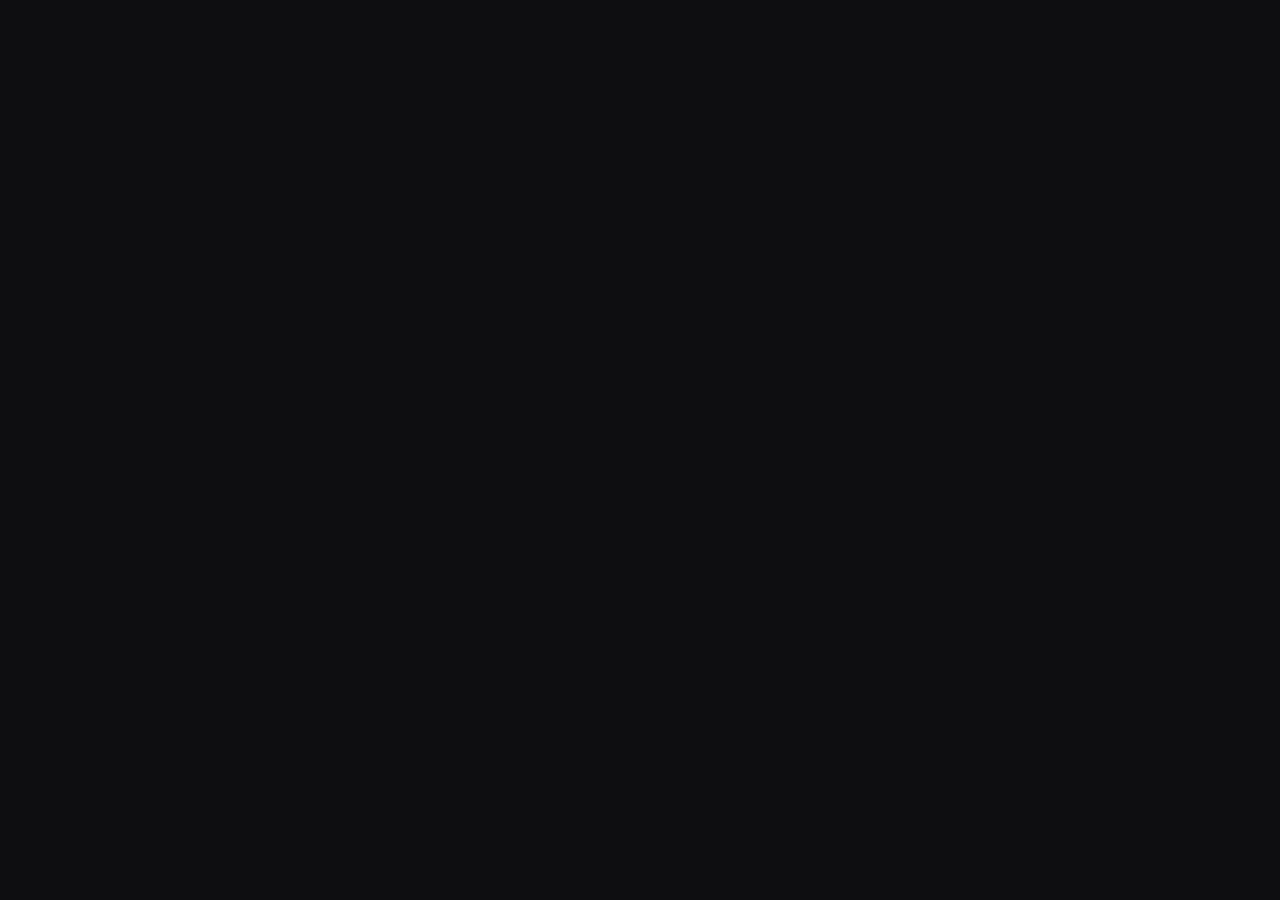
==== 01_pages/00_home/index.html @ c48dee1e "the purge. completaly gutted the site, keeping only some parts of global.css as-is." ====
<!DOCTYPE html>
<html lang="en">
<head>
    <meta charset="UTF-8">
    <title>Homepage</title>

    <link rel="stylesheet" href="../../00_global/global.css">
    <link rel="stylesheet" href="home.css">

    <script src="../../00_global/global.js" defer></script>
    <script src="home.js" defer></script>
</head>
<body>

</body>
</html>
---- 00_global/global.css ----
@font-face {
    font-family: "nasalisation";
    src: url("ressources/fonts/Nasalization-Rg.otf") format("Opentype");
}

@font-face {
    font-family: "IBM";
    src: url("ressources/fonts/IBMPlexSans-VariableFont_wdth,wght.ttf") format("TrueType");
}

body {
    margin: 0;
    background: var(--bg);
}

:root {
    --bg: #0E0E11;

    --surface25: rgb(22 22 27 / 0.25);
    --surface50: rgb(22 22 27 / 0.5);
    --surface75: rgb(22 22 27 / 0.75);
    --surface100: rgb(22 22 27 / 1);

    --border100: rgb(39 39 47 / 1);
    
    --text: #E9E9ED;
    --muted: #90909B;
    --accent: #8B7DD9;
}
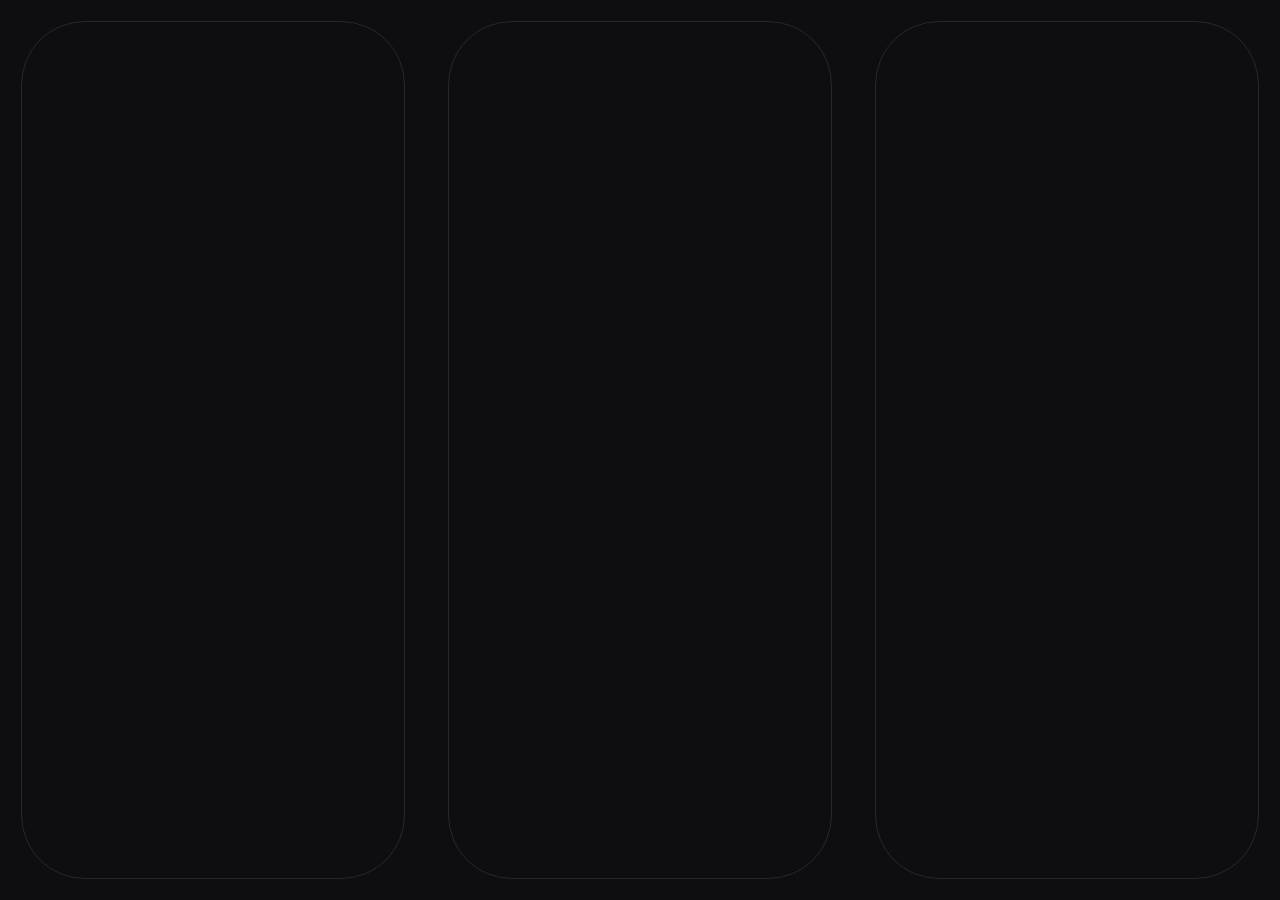
==== commit d558fd90: "added working segments and basic animation added working segments and basic animation. all animation" ====
--- a/01_pages/00_home/index.html
+++ b/01_pages/00_home/index.html
@@ -11,6 +11,18 @@
     <script src="home.js" defer></script>
 </head>
 <body>
+    <div class="main">
+        <a class="segment card hover-expand" id="about_me" href="../01_about_me/about_me.html">
+            
+        </a>
+        
+        <a class="segment card hover-expand" id="projects" href="../02_projects/projects.html">
+            
+        </a>
 
+        <a class="segment card hover-expand" id="contact" href="../03_contact/contact.html">
+
+        </a>
+    </div>
 </body>
 </html>
--- a/00_global/global.css
+++ b/00_global/global.css
@@ -26,4 +26,20 @@
     --text: #E9E9ED;
     --muted: #90909B;
     --accent: #8B7DD9;
+}
+
+.card {
+    border-color: var(--border100);
+    border-style: solid;
+    border-width: thin;
+    border-radius: 5cqw;
+}
+
+
+/* ANIMATIONS */
+.hover-expand {
+    transition: transform .25s ease-in-out;
+}
+.hover-expand:hover {
+    transform: scale(1.02);
 }
--- a/01_pages/00_home/home.css
+++ b/01_pages/00_home/home.css
@@ -0,0 +1,13 @@
+.main {
+    margin: 0;
+    display: grid;
+    grid-template-columns: 33.33% 33.33% 33.33%;
+    grid-template-rows: 100svh;
+}
+
+.segment {
+    display: grid;
+    margin: 5%;
+    grid-template-columns:100%;
+    grid-template-rows: 100%;
+}
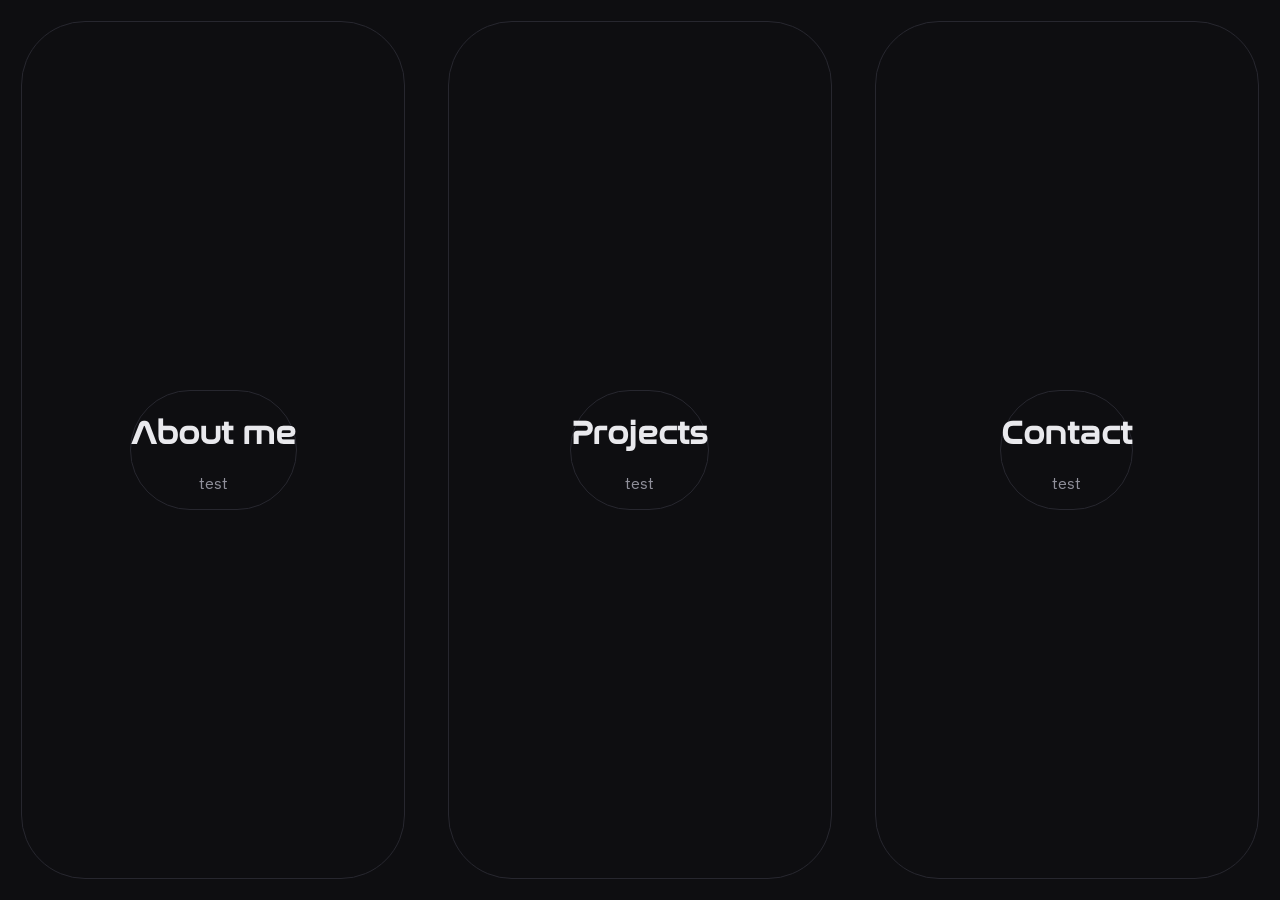
==== commit 550d98ec: "added inner segments, and more animations" ====
--- a/01_pages/00_home/index.html
+++ b/01_pages/00_home/index.html
@@ -12,16 +12,25 @@
 </head>
 <body>
     <div class="main">
-        <a class="segment card hover-expand" id="about_me" href="../01_about_me/about_me.html">
-            
+        <a class="segment card hover-expand hover-glow hover-h-underline" id="about_me" href="../01_about_me/about_me.html">
+            <div class="segment_inner card">
+                <h1>About me</h1>
+                <p>test</p>
+            </div>
         </a>
         
-        <a class="segment card hover-expand" id="projects" href="../02_projects/projects.html">
-            
+        <a class="segment card hover-expand hover-glow hover-h-underline" id="projects" href="../02_projects/projects.html">
+            <div class="segment_inner card">
+                <h1>Projects</h1>
+                <p>test</p>
+            </div>
         </a>
 
-        <a class="segment card hover-expand" id="contact" href="../03_contact/contact.html">
-
+        <a class="segment card hover-expand hover-glow hover-h-underline" id="contact" href="../03_contact/contact.html">
+            <div class="segment_inner card">
+                <h1>Contact</h1>
+                <p>test</p>
+            </div>
         </a>
     </div>
 </body>
--- a/00_global/global.css
+++ b/00_global/global.css
@@ -13,6 +13,16 @@
     background: var(--bg);
 }
 
+h1, h2, h3, h4, h5, h6 {
+    font-family: "nasalisation", serif;
+    color: var(--text);
+}
+
+p {
+    font-family: "IBM", serif;
+    color: var(--muted);
+}
+
 :root {
     --bg: #0E0E11;
 
@@ -21,25 +31,49 @@
     --surface75: rgb(22 22 27 / 0.75);
     --surface100: rgb(22 22 27 / 1);
 
-    --border100: rgb(39 39 47 / 1);
+    --border: rgb(39 39 47 / 1);
     
     --text: #E9E9ED;
     --muted: #90909B;
-    --accent: #8B7DD9;
+    --accent: #8b7dd9;
 }
 
 .card {
-    border-color: var(--border100);
+    border-color: var(--border);
     border-style: solid;
     border-width: thin;
     border-radius: 5cqw;
+    text-decoration: none;
+    transition: all .1s ease-in-out;
 }
 
 
 /* ANIMATIONS */
+
 .hover-expand {
-    transition: transform .25s ease-in-out;
+    /* transition: transform .25s ease-in-out; */
+    transform: scale(1);
 }
 .hover-expand:hover {
     transform: scale(1.02);
+}
+
+
+
+.hover-glow {
+    /* transition: box-shadow .1s ease-in-out; */
+    box-shadow: 0 0 0 0 transparent;
+}
+.hover-glow:hover {
+    box-shadow: 0 0 10px 5px var(--accent);
+}
+
+
+
+.hover-h-underline h1, h2, h3, h4, h5, h6 {
+    /* transition: transform .25s ease-in-out; */
+    text-decoration: underline 10% transparent;
+}
+.hover-h-underline:hover h1, h2, h3, h4, h5, h6 {
+    text-decoration: underline 10% var(--accent);
 }
--- a/01_pages/00_home/home.css
+++ b/01_pages/00_home/home.css
@@ -10,4 +10,11 @@
     margin: 5%;
     grid-template-columns:100%;
     grid-template-rows: 100%;
+    
+    justify-items: center;
+    align-items: center;
 }
+
+.segment_inner {
+    text-align: center;
+}
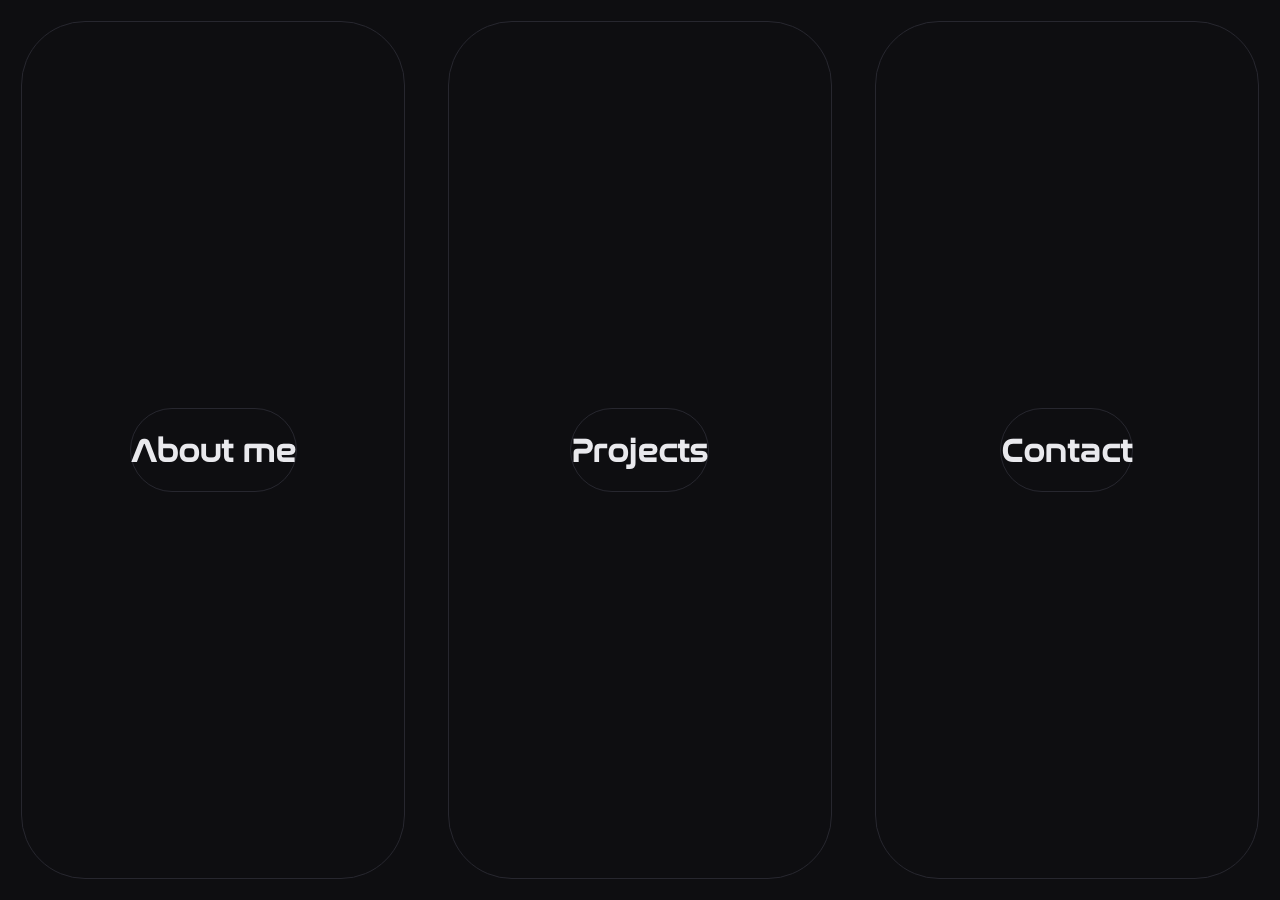
==== commit cab7a3f0: "added basic folding text animation (still looks ugly)" ====
--- a/01_pages/00_home/index.html
+++ b/01_pages/00_home/index.html
@@ -12,21 +12,21 @@
 </head>
 <body>
     <div class="main">
-        <a class="segment card hover-expand hover-glow hover-h-underline" id="about_me" href="../01_about_me/about_me.html">
+        <a class="segment card hover-expand hover-glow hover-h-underline hover-fold-p" id="about_me" href="../01_about_me/about_me.html">
             <div class="segment_inner card">
                 <h1>About me</h1>
                 <p>test</p>
             </div>
         </a>
         
-        <a class="segment card hover-expand hover-glow hover-h-underline" id="projects" href="../02_projects/projects.html">
+        <a class="segment card hover-expand hover-glow hover-h-underline hover-fold-p" id="projects" href="../02_projects/projects.html">
             <div class="segment_inner card">
                 <h1>Projects</h1>
                 <p>test</p>
             </div>
         </a>
 
-        <a class="segment card hover-expand hover-glow hover-h-underline" id="contact" href="../03_contact/contact.html">
+        <a class="segment card hover-expand hover-glow hover-h-underline hover-fold-p" id="contact" href="../03_contact/contact.html">
             <div class="segment_inner card">
                 <h1>Contact</h1>
                 <p>test</p>
--- a/00_global/global.css
+++ b/00_global/global.css
@@ -44,14 +44,14 @@
     border-width: thin;
     border-radius: 5cqw;
     text-decoration: none;
-    transition: all .1s ease-in-out;
+    /* transition: all .1s ease-in-out; */
 }
 
 
 /* ANIMATIONS */
 
 .hover-expand {
-    /* transition: transform .25s ease-in-out; */
+    transition: transform .5s ease-in-out;
     transform: scale(1);
 }
 .hover-expand:hover {
@@ -61,7 +61,7 @@
 
 
 .hover-glow {
-    /* transition: box-shadow .1s ease-in-out; */
+    transition: box-shadow .1s ease-in-out;
     box-shadow: 0 0 0 0 transparent;
 }
 .hover-glow:hover {
@@ -71,9 +71,21 @@
 
 
 .hover-h-underline h1, h2, h3, h4, h5, h6 {
-    /* transition: transform .25s ease-in-out; */
     text-decoration: underline 10% transparent;
 }
 .hover-h-underline:hover h1, h2, h3, h4, h5, h6 {
     text-decoration: underline 10% var(--accent);
+}
+
+
+
+.hover-fold-p p {
+    transition: opacity .1s ease-in-out;
+    opacity: 0;
+    max-height: 0;
+    margin: 0;
+}
+.hover-fold-p:hover p {
+    opacity: 100%;
+    max-height: 100%;
 }
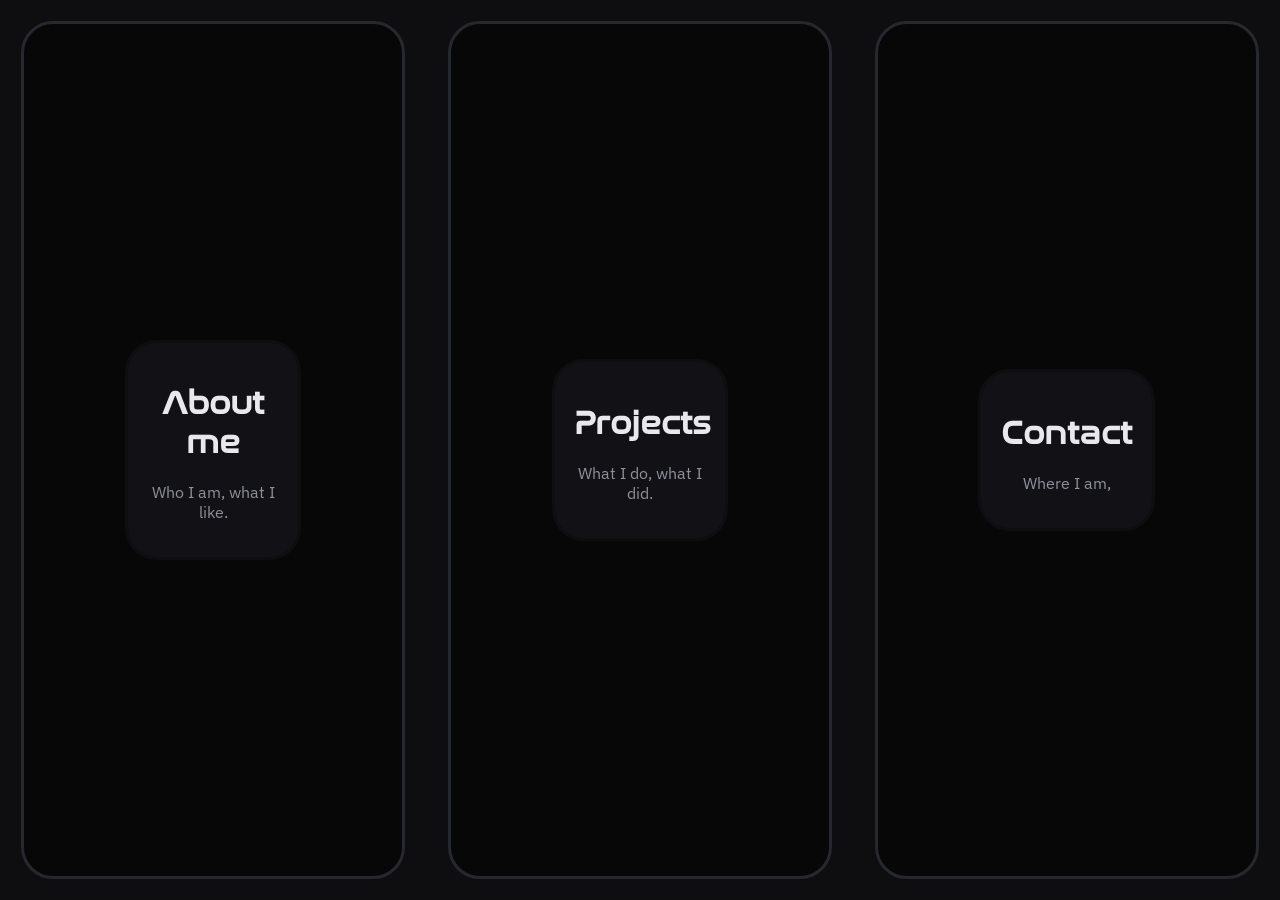
==== commit 2f896d79: "added placeholder images, removed the folding-p animation" ====
--- a/01_pages/00_home/index.html
+++ b/01_pages/00_home/index.html
@@ -12,24 +12,24 @@
 </head>
 <body>
     <div class="main">
-        <a class="segment card hover-expand hover-glow hover-h-underline hover-fold-p" id="about_me" href="../01_about_me/about_me.html">
+        <a class="segment card hover-expand hover-glow hover-h-underline" id="about_me" href="../01_about_me/about_me.html">
             <div class="segment_inner card">
                 <h1>About me</h1>
-                <p>test</p>
+                <p>Who I am, what I like.</p>
             </div>
         </a>
         
-        <a class="segment card hover-expand hover-glow hover-h-underline hover-fold-p" id="projects" href="../02_projects/projects.html">
+        <a class="segment card hover-expand hover-glow hover-h-underline" id="projects" href="../02_projects/projects.html">
             <div class="segment_inner card">
                 <h1>Projects</h1>
-                <p>test</p>
+                <p>What I do, what I did.</p>
             </div>
         </a>
 
-        <a class="segment card hover-expand hover-glow hover-h-underline hover-fold-p" id="contact" href="../03_contact/contact.html">
+        <a class="segment card hover-expand hover-glow hover-h-underline" id="contact" href="../03_contact/contact.html">
             <div class="segment_inner card">
                 <h1>Contact</h1>
-                <p>test</p>
+                <p>Where I am, </p>
             </div>
         </a>
     </div>
--- a/00_global/global.css
+++ b/00_global/global.css
@@ -41,10 +41,9 @@
 .card {
     border-color: var(--border);
     border-style: solid;
-    border-width: thin;
-    border-radius: 5cqw;
+    border-width: medium;
+    border-radius: 2.5cqw;
     text-decoration: none;
-    /* transition: all .1s ease-in-out; */
 }
 
 
@@ -75,17 +74,4 @@
 }
 .hover-h-underline:hover h1, h2, h3, h4, h5, h6 {
     text-decoration: underline 10% var(--accent);
-}
-
-
-
-.hover-fold-p p {
-    transition: opacity .1s ease-in-out;
-    opacity: 0;
-    max-height: 0;
-    margin: 0;
-}
-.hover-fold-p:hover p {
-    opacity: 100%;
-    max-height: 100%;
 }
--- a/01_pages/00_home/home.css
+++ b/01_pages/00_home/home.css
@@ -8,13 +8,41 @@
 .segment {
     display: grid;
     margin: 5%;
-    grid-template-columns:100%;
+    grid-template-columns: 100%;
     grid-template-rows: 100%;
     
     justify-items: center;
     align-items: center;
+    background-size: cover;
+    background-position: center;
+    background-repeat: no-repeat;
 }
 
 .segment_inner {
+    padding: 5%;
+    width: 35%;
     text-align: center;
+    border-color: var(--bg);
+    background-color: var(--surface75);
 }
+
+#about_me {
+    background-image: linear-gradient(rgba(0, 0, 0, 0.5), rgba(0, 0, 0, 0.5)), url("https://placehold.net/default.svg");
+}
+#about_me:hover {
+    background-image: linear-gradient(rgba(0, 0, 0, 0.25), rgba(0, 0, 0, 0.25)), url("https://placehold.net/default.svg");
+}
+
+#projects {
+    background-image: linear-gradient(rgba(0, 0, 0, 0.5), rgba(0, 0, 0, 0.5)), url("https://placehold.net/default.svg");
+}
+#projects:hover {
+    background-image: linear-gradient(rgba(0, 0, 0, 0.25), rgba(0, 0, 0, 0.25)), url("https://placehold.net/default.svg");
+}
+
+#contact {
+    background-image: linear-gradient(rgba(0, 0, 0, 0.5), rgba(0, 0, 0, 0.5)), url("https://placehold.net/default.svg");
+}
+#contact:hover {
+    background-image: linear-gradient(rgba(0, 0, 0, 0.25), rgba(0, 0, 0, 0.25)), url("https://placehold.net/default.svg");
+}
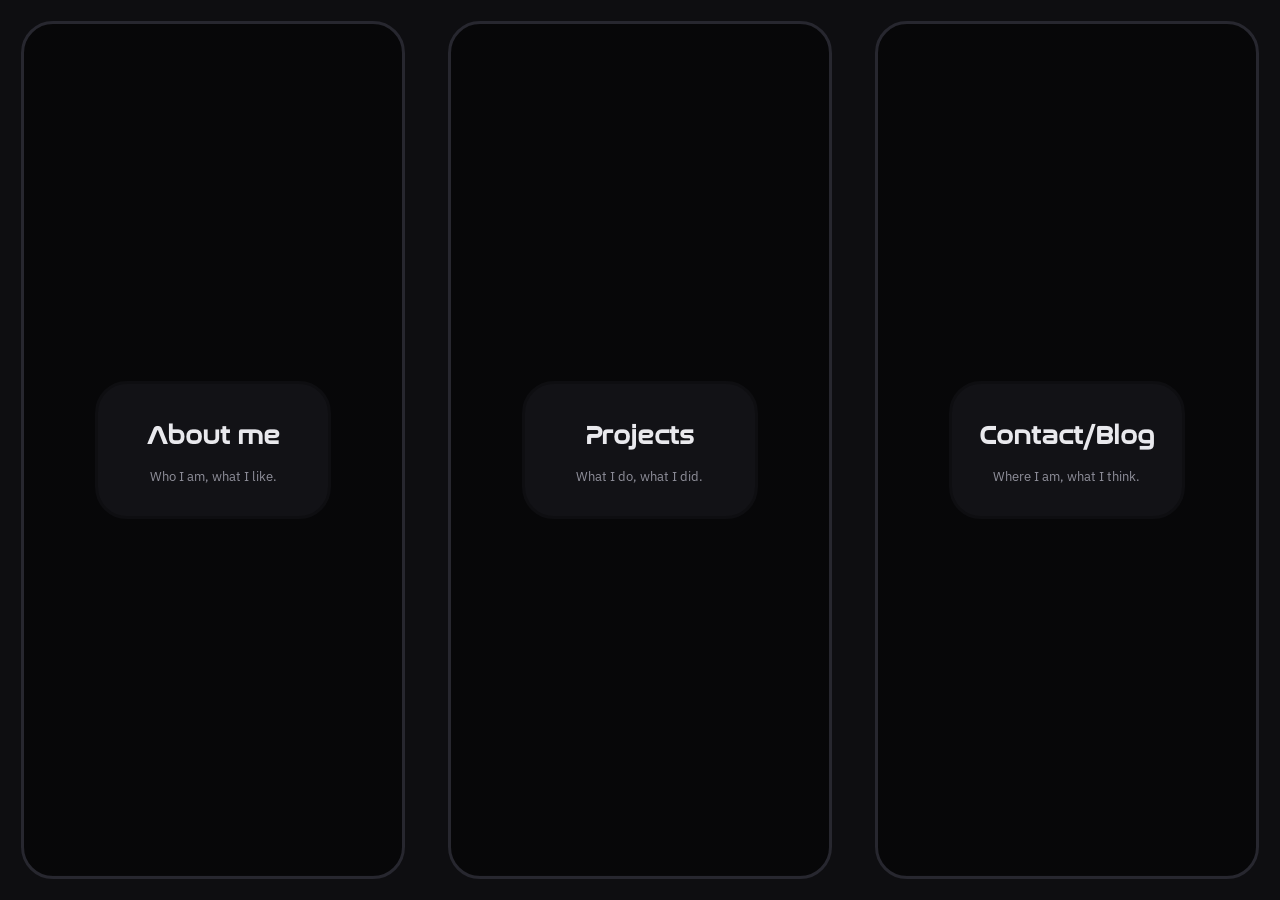
==== commit 6b5377a9: "small cleanup and grid testing (possible new branch?)" ====
--- a/01_pages/00_home/index.html
+++ b/01_pages/00_home/index.html
@@ -11,7 +11,7 @@
     <script src="home.js" defer></script>
 </head>
 <body>
-    <div class="main">
+    <div id="main">
         <a class="segment card hover-expand hover-glow hover-h-underline" id="about_me" href="../01_about_me/about_me.html">
             <div class="segment_inner card">
                 <h1>About me</h1>
@@ -28,8 +28,8 @@
 
         <a class="segment card hover-expand hover-glow hover-h-underline" id="contact" href="../03_contact/contact.html">
             <div class="segment_inner card">
-                <h1>Contact</h1>
-                <p>Where I am, </p>
+                <h1>Contact/Blog</h1>
+                <p>Where I am, what I think. </p>
             </div>
         </a>
     </div>
--- a/01_pages/00_home/home.css
+++ b/01_pages/00_home/home.css
@@ -1,7 +1,6 @@
-.main {
-    margin: 0;
+#main {
     display: grid;
-    grid-template-columns: 33.33% 33.33% 33.33%;
+    grid-template-columns: 1fr 1fr 1fr;
     grid-template-rows: 100svh;
 }
 
@@ -20,7 +19,8 @@
 
 .segment_inner {
     padding: 5%;
-    width: 35%;
+    width: 15cqw;
+    font-size: 1cqw;
     text-align: center;
     border-color: var(--bg);
     background-color: var(--surface75);
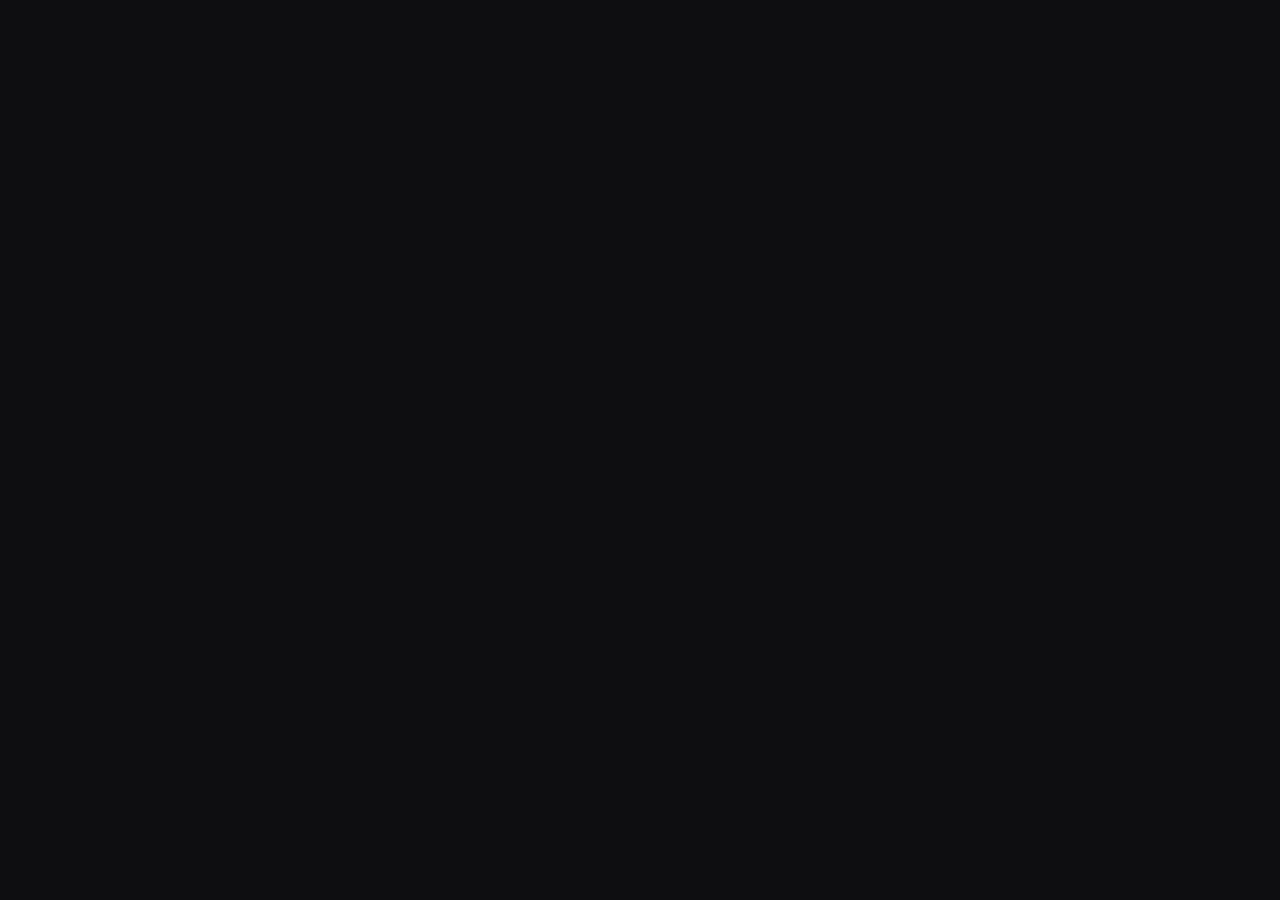
==== commit feaa8cc3: "gutted the site for a partial rework" ====
--- a/01_pages/00_home/index.html
+++ b/01_pages/00_home/index.html
@@ -11,27 +11,6 @@
     <script src="home.js" defer></script>
 </head>
 <body>
-    <div id="main">
-        <a class="segment card hover-expand hover-glow hover-h-underline" id="about_me" href="../01_about_me/about_me.html">
-            <div class="segment_inner card">
-                <h1>About me</h1>
-                <p>Who I am, what I like.</p>
-            </div>
-        </a>
-        
-        <a class="segment card hover-expand hover-glow hover-h-underline" id="projects" href="../02_projects/projects.html">
-            <div class="segment_inner card">
-                <h1>Projects</h1>
-                <p>What I do, what I did.</p>
-            </div>
-        </a>
 
-        <a class="segment card hover-expand hover-glow hover-h-underline" id="contact" href="../03_contact/contact.html">
-            <div class="segment_inner card">
-                <h1>Contact/Blog</h1>
-                <p>Where I am, what I think. </p>
-            </div>
-        </a>
-    </div>
 </body>
 </html>
--- a/00_global/global.css
+++ b/00_global/global.css
@@ -38,13 +38,6 @@
     --accent: #8b7dd9;
 }
 
-.card {
-    border-color: var(--border);
-    border-style: solid;
-    border-width: medium;
-    border-radius: 2.5cqw;
-    text-decoration: none;
-}
 
 
 /* ANIMATIONS */
